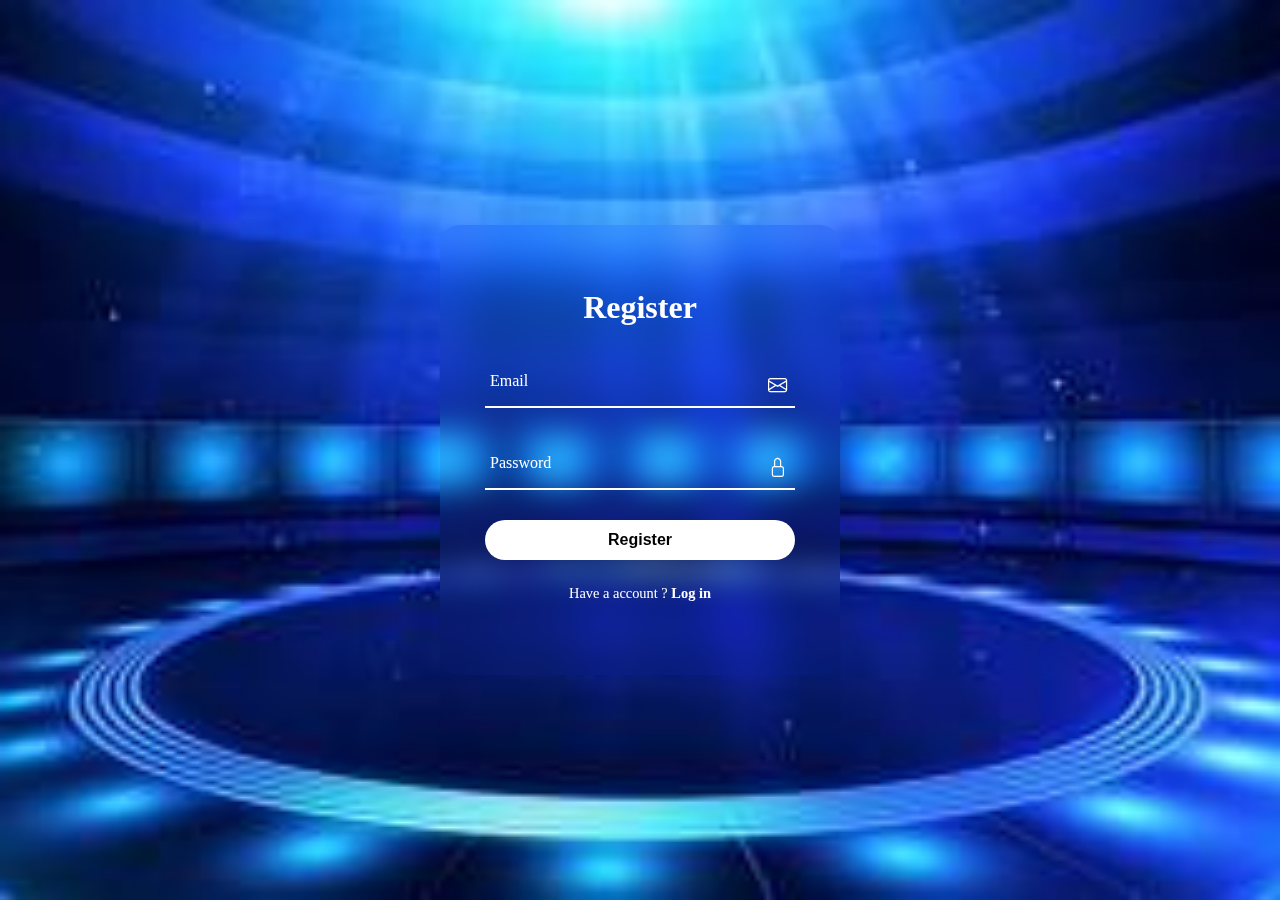
==== register.html @ bb9e2b64 "v3" ====
<!DOCTYPE html>
<html lang="en">
  <head>
    <meta charset="UTF-8" />
    <meta name="viewport" content="width=device-width, initial-scale=1.0" />
    <title>Cloakit - Register</title>
    <link
      href="https://cdn.jsdelivr.net/npm/bootstrap@5.3.1/dist/css/bootstrap.min.css"
      rel="stylesheet"
      integrity="sha384-4bw+/aepP/YC94hEpVNVgiZdgIC5+VKNBQNGCHeKRQN+PtmoHDEXuppvnDJzQIu9"
      crossorigin="anonymous"
    />

    <!-- BOOTSTRAP ICON CDN -->
    <link
      rel="stylesheet"
      href="https://cdn.jsdelivr.net/npm/bootstrap-icons@1.10.5/font/bootstrap-icons.css"
    />
    <!-- CUSTOM CSS -->
    <link rel="stylesheet" href="./src/register.css" />
    <!-- GOOGLE FONTS CDN -->
    <link rel="preconnect" href="https://fonts.googleapis.com" />
    <link rel="preconnect" href="https://fonts.gstatic.com" crossorigin />
    <link
      href="https://fonts.googleapis.com/css2?family=Montserrat:wght@300&family=Open+Sans:wght@300&display=swap"
      rel="stylesheet"
    />
    <!-- AOS CDN -->
    <link href="https://unpkg.com/aos@2.3.1/dist/aos.css" rel="stylesheet" />
  </head>
  <body>
    <section>
      <div class="form-box">
        <div class="form-value">
          <form action="">
            <h2>Register</h2>
            <div class="inputbox">
              <i class="bi bi-envelope"></i>
              <input type="email" name="email" id="email" required />
              <label for="">Email</label>
            </div>
            <div class="inputbox">
              <i class="bi bi-lock"></i>
              <input type="password" id="password" name="password" required />
              <label for="">Password</label>
            </div>

            <button id="register-btn">Register</button>
            <div class="register">
              <p>Have a account ? <a href="login.html">Log in</a></p>
            </div>
          </form>
        </div>
      </div>
    </section>

    <script src="./src/register.js"></script>
  </body>
</html>
---- src/register.css ----
* {
  margin: 0;
  padding: 0;
  box-sizing: border-box;
}

section {
  display: flex;
  justify-content: center;
  align-items: center;
  min-height: 100vh;
  width: 100%;
  background: url("images/background.jpeg");
  background-repeat: no-repeat;
  background-position: center;
  background-size: cover;
}

.form-box {
  position: absolute;
  width: 400px;
  height: 450px;
  background: transparent;
  border-radius: 20px;
  backdrop-filter: blur(15px);
  display: flex;
  justify-content: center;
  align-items: center;
}

h2 {
  font-size: 2em;
  color: #fff;
  text-align: center;
}

.inputbox {
  position: relative;
  margin: 30px 0;
  width: 310px;
  border-bottom: 2px solid #fff;
}

.inputbox label {
  position: absolute;
  top: 50%;
  left: 5px;
  transform: translateY(-50%);
  color: #fff;
  font-size: 1em;
  transition: 0.5s;
}

input:focus ~ label {
  top: -5px;
}
input:valid ~ label {
  top: -5px;
}

.inputbox input {
  width: 100%;
  height: 50px;
  background: transparent;
  border: none;
  outline: none;
  font-size: 1em;
  padding: 0 35px 0 5px;
  color: #fff;
}

.inputbox i {
  position: absolute;
  right: 8px;
  color: #fff;
  font-size: 1.2em;
  top: 20px;
}

button {
  width: 100%;
  height: 40px;
  border-radius: 40px;
  background: #fff;
  border: none;
  font-size: 1em;
  font-weight: 600;
}

.register {
  font-size: 0.9em;
  color: #fff;
  text-align: center;
  margin: 25px 0 10px;
}

.register p a {
  text-decoration: none;
  color: #fff;
  font-weight: 600;
}

.register p a:hover {
  text-decoration: underline;
}
* {
  margin: 0;
  padding: 0;
  box-sizing: border-box;
}

section {
  display: flex;
  justify-content: center;
  align-items: center;
  min-height: 100vh;
  width: 100%;
  background: url("images/background.jpeg");
  background-repeat: no-repeat;
  background-position: center;
  background-size: cover;
}

.form-box {
  position: absolute;
  width: 400px;
  height: 450px;
  background: transparent;
  border-radius: 20px;
  backdrop-filter: blur(15px);
  display: flex;
  justify-content: center;
  align-items: center;
}

h2 {
  font-size: 2em;
  color: #fff;
  text-align: center;
}

.inputbox {
  position: relative;
  margin: 30px 0;
  width: 310px;
  border-bottom: 2px solid #fff;
}

.inputbox label {
  position: absolute;
  top: 50%;
  left: 5px;
  transform: translateY(-50%);
  color: #fff;
  font-size: 1em;
  transition: 0.5s;
}

input:focus ~ label {
  top: -5px;
}
input:valid ~ label {
  top: -5px;
}

.inputbox input {
  width: 100%;
  height: 50px;
  background: transparent;
  border: none;
  outline: none;
  font-size: 1em;
  padding: 0 35px 0 5px;
  color: #fff;
}

.inputbox i {
  position: absolute;
  right: 8px;
  color: #fff;
  font-size: 1.2em;
  top: 20px;
}

.forget {
  display: flex;
  justify-content: space-between;
  margin: 10px 0 15px;
  font-size: 0.9em;
  color: #fff;
}

.forget label:nth-child(2) {
  order: 1;
}

.forget label {
  display: flex;
  align-items: center;
}

.forget label input[type="checkbox"] {
  margin-right: 6px;
}

.forget label a {
  color: #fff;
  text-decoration: none;
}

.forget label a:hover {
  text-decoration: underline;
}

button {
  width: 100%;
  height: 40px;
  border-radius: 40px;
  background: #fff;
  border: none;
  font-size: 1em;
  font-weight: 600;
}

.register {
  font-size: 0.9em;
  color: #fff;
  text-align: center;
  margin: 25px 0 10px;
}

.register p a {
  text-decoration: none;
  color: #fff;
  font-weight: 600;
}

.register p a:hover {
  text-decoration: underline;
}
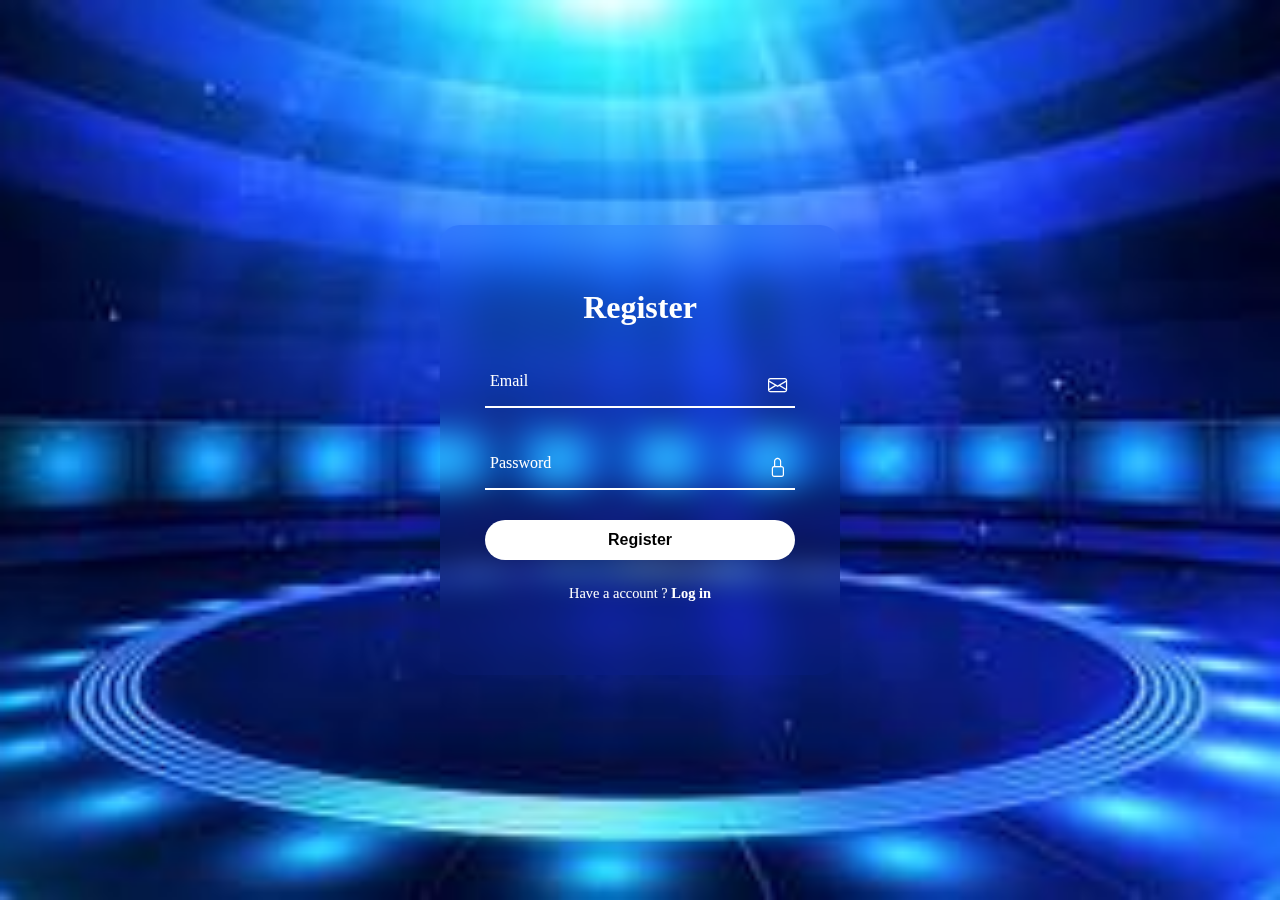
==== commit 5a90ee7a: "v4" ====
--- a/register.html
+++ b/register.html
@@ -4,6 +4,7 @@
     <meta charset="UTF-8" />
     <meta name="viewport" content="width=device-width, initial-scale=1.0" />
     <title>Cloakit - Register</title>
+    <link rel="icon" href="./src/images/CLOCKIT paficon.png" />
     <link
       href="https://cdn.jsdelivr.net/npm/bootstrap@5.3.1/dist/css/bootstrap.min.css"
       rel="stylesheet"
